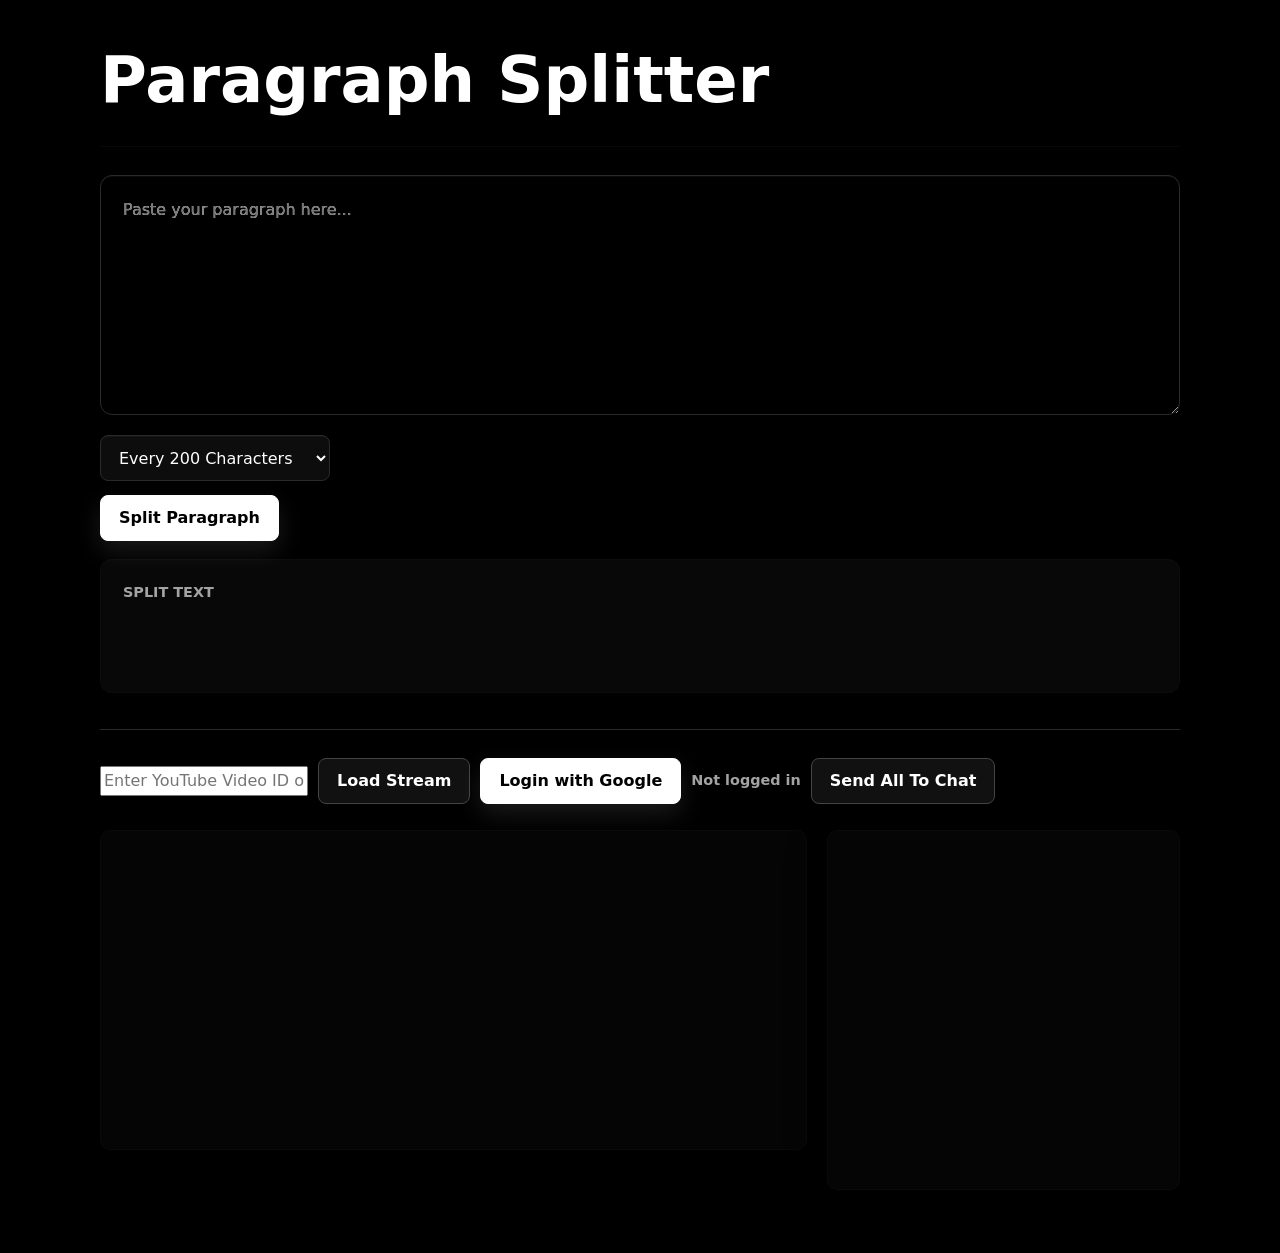
==== index.html @ a7dff56c "n" ====
<!DOCTYPE html>
<html lang="en">
<head>
  <meta charset="UTF-8">
  <meta name="viewport" content="width=device-width, initial-scale=1.0">
  <title>Paragraph Splitter</title>
  <link rel="stylesheet" href="style.css">
  <link rel="icon" type="image/png" sizes="32x32" href="favicon-32x32.png">
  <link rel="icon" type="image/png" sizes="16x16" href="favicon-16x16.png">
  <link rel="icon" type="image/x-icon" href="favicon.ico">
  <script src="https://accounts.google.com/gsi/client" async defer></script>
</head>
<body>
  <header id="appHeader">
    <h1>Paragraph Splitter</h1>
    <div id="header-right">
      <img id="profilePic" class="profile-pic" src="" alt="Profile" hidden>
    </div>
  </header>
  <div class="textarea-container">
    <div id="paragraphHighlight" class="paragraph-highlight" aria-hidden="true"></div>
    <textarea id="paragraphInput" placeholder="Paste your paragraph here..."></textarea>
  </div>

  <select id="splitType">
    <option value="char200">Every 200 Characters</option>
  </select>

  <div id="split-actions">
    <button id="splitButton">Split Paragraph</button>
  </div>

  <section id="split-results" aria-label="Split text results">
    <h2>Split Text</h2>
    <div id="output"></div>
  </section>

  <section id="youtube-section" aria-label="YouTube livestream">
    <div id="stream-control">
      <input
        type="text"
        id="videoInput"
        placeholder="Enter YouTube Video ID or URL"
      >
      <button id="loadStreamBtn">Load Stream</button>
      <button id="loginBtn">Login with Google</button>
      <span id="loginStatus" class="login-status">Not logged in</span>
      <button id="sendAllBtn">Send All To Chat</button>
      <span id="youtubeSendingIndicator" class="sending-indicator" hidden aria-live="polite">
        <span class="spinner" aria-hidden="true"></span>
        <span id="youtubeSendingText">Sending to YouTube...</span>
      </span>
    </div>

    <div id="stream-frames">
      <iframe
        id="videoFrame"
        title="YouTube livestream video"
        allow="accelerometer; autoplay; clipboard-write; encrypted-media; gyroscope; picture-in-picture; web-share"
        allowfullscreen>
      </iframe>
      <iframe
        id="chatFrame"
        title="YouTube live chat">
      </iframe>
    </div>
    <!-- Removed mention suggestions UI -->
  </section>

  <script type="module" src="main.js"></script>
  <div id="selectionToolbar" hidden aria-hidden="true">
    <button data-action="send">Send</button>
  </div>
  <div id="toast" aria-live="polite" hidden></div>
</body>
</html>
---- style.css ----
* {
  box-sizing: border-box;
}

:root {
  --bg: #000;
  --panel: #0d0d0d;
  --panel-soft: #171717;
  --text: #fff;
  --muted: #a3a3a3;
  --border: #2a2a2a;
  --accent: #fff;
  --shadow: 0 18px 50px rgba(0, 0, 0, 0.55);
}

html {
  min-height: 100%;
  background: var(--bg);
}

body {
  width: min(100%, 1120px);
  min-height: 100vh;
  margin: 0 auto;
  padding: 48px 20px 56px;
  color: var(--text);
  background: var(--bg);
  font-family:
    Inter, ui-sans-serif, system-ui, -apple-system, BlinkMacSystemFont, "Segoe UI",
    sans-serif;
  line-height: 1.5;
}

h1 {
  margin: 0 0 28px;
  color: var(--text);
  font-size: clamp(2rem, 5vw, 4rem);
  font-weight: 800;
  line-height: 1;
  letter-spacing: 0;
}

#appHeader {
  display: flex;
  align-items: center;
  justify-content: space-between;
  gap: 16px;
  margin-bottom: 28px;
  padding-bottom: 6px;
  border-bottom: 1px solid rgba(255,255,255,0.03);
}

.profile-pic {
  width: 40px;
  height: 40px;
  border-radius: 999px;
  object-fit: cover;
  border: 2px solid var(--border);
  cursor: pointer;
}

.controls-toolbar {
  display: flex;
  justify-content: space-between;
  align-items: center;
  gap: 16px;
  margin-bottom: 18px;
  padding: 10px;
  background: rgba(255,255,255,0.02);
  border: 1px solid rgba(255,255,255,0.02);
  border-radius: 10px;
}

.controls-toolbar .left-controls,
.controls-toolbar .right-controls {
  display: flex;
  gap: 12px;
  align-items: center;
}

.controls-toolbar select,
.controls-toolbar input[type="text"] {
  min-width: 160px;
  padding: 12px 14px;
  border-radius: 8px;
}

.controls-toolbar button {
  padding: 10px 14px;
  min-height: 38px;
  font-weight: 600;
  background: #fff;
  color: #000;
  border-radius: 8px;
  box-shadow: none;
}

.main-grid {
  display: grid;
  grid-template-columns: 1fr;
  gap: 24px;
  margin-top: 20px;
}

@media (min-width: 920px) {
  .main-grid {
    grid-template-columns: 1fr 440px;
    align-items: start;
  }

  #videoFrame {
    height: 320px;
    width: 100%;
  }

  #chatFrame {
    height: 320px;
    width: 100%;
  }
}

textarea,
select,
input,
button {
  font: inherit;
}

textarea,
#splitType {
  color: var(--text);
  background: var(--panel);
  border: 1px solid var(--border);
  border-radius: 8px;
  outline: none;
  box-shadow: inset 0 1px 0 rgba(255, 255, 255, 0.04);
  transition:
    border-color 0.18s ease,
    box-shadow 0.18s ease,
    background-color 0.18s ease;
}

textarea:focus,
#splitType:focus {
  background: #111;
  border-color: #fff;
  box-shadow:
    0 0 0 4px rgba(255, 255, 255, 0.12),
    inset 0 1px 0 rgba(255, 255, 255, 0.06);
}

textarea {
  display: block;
  width: 100%;
  height: 240px;
  min-height: 200px;
  margin: 0;
  padding: 22px;
  resize: vertical;
  font-size: 1rem;
  border-radius: 12px;
  position: relative;
  background: transparent;
  color: transparent;
  text-shadow: 0 0 0 var(--text);
  caret-color: var(--text);
  overflow: auto;
}

.textarea-container {
  position: relative;
  width: 100%;
  margin-bottom: 20px;
}

.paragraph-highlight {
  position: absolute;
  inset: 0;
  width: 100%;
  height: 100%;
  padding: 22px;
  overflow: hidden;
  overflow-wrap: break-word;
  white-space: pre-wrap;
  word-break: break-word;
  color: var(--text);
  pointer-events: none;
  border-radius: 12px;
  font: inherit;
}

textarea::placeholder {
  color: #777;
}

.mention {
  color: #ffeb3b;
  font-weight: 600;
  background: rgba(255, 235, 59, 0.1);
  padding: 0 2px;
  border-radius: 2px;
}

#splitType {
  min-width: 230px;
  min-height: 46px;
  margin: 0 10px 14px 0;
  padding: 0 14px;
  color-scheme: dark;
  cursor: pointer;
}

button {
  min-height: 46px;
  padding: 0 18px;
  color: #000;
  background: #fff;
  border: 1px solid #fff;
  border-radius: 8px;
  font-weight: 750;
  cursor: pointer;
  box-shadow: 0 10px 24px rgba(255, 255, 255, 0.1);
  position: relative;
  transition:
    transform 0.18s ease,
    background-color 0.18s ease,
    color 0.18s ease,
    box-shadow 0.18s ease;
}

button:hover {
  background: #d9d9d9;
  border-color: #d9d9d9;
  box-shadow: 0 14px 30px rgba(255, 255, 255, 0.14);
  transform: translateY(-1px);
}

button:active {
  transform: translateY(0);
}

button:focus-visible {
  outline: 3px solid rgba(255, 255, 255, 0.3);
  outline-offset: 3px;
}

/* Copy All button removed */

#split-results {
  margin-top: 18px;
  padding: 22px;
  background: #080808;
  border: 1px solid rgba(255,255,255,0.02);
  border-radius: 12px;
}

#split-results h2 {
  margin: 0 0 14px;
  color: var(--muted);
  font-size: 0.9rem;
  font-weight: 750;
  text-transform: uppercase;
}

#output {
  display: grid;
  gap: 10px;
  min-height: 52px;
}

.part {
  padding: 16px 18px;
  color: var(--text);
  background: var(--panel);
  border: 1px solid rgba(255,255,255,0.02);
  border-radius: 10px;
  cursor: pointer;
  box-shadow: 0 6px 18px rgba(0, 0, 0, 0.25);
  transition:
    border-color 0.18s ease,
    background-color 0.18s ease,
    transform 0.18s ease;
}

.part:hover {
  background: var(--panel-soft);
  border-color: #fff;
  transform: translateY(-1px);
}

.part.copied {
  background: #1a4f1a;
  border-color: #4dbc4d;
  color: #dbffdb;
}

.part.copied:hover {
  background: #50bd50;
  transform: none;
}

/* YouTube livestream */
#youtube-section {
  margin-top: 36px;
  padding-top: 28px;
  border-top: 1px solid var(--border);
}

#stream-control {
  display: flex;
  flex-wrap: wrap;
  gap: 10px;
  align-items: center;
  margin-bottom: 16px;
}

.login-status {
  color: var(--muted);
  font-size: 0.9rem;
  font-weight: 600;
}

#loadStreamBtn,
#sendAllBtn {
  color: #fff;
  background: #111;
  border-color: #444;
  box-shadow: none;
}

#sendAllBtn:disabled {
  cursor: not-allowed;
  box-shadow: none;
}

#sendAllBtn:disabled:hover {
  transform: none;
  box-shadow: none;
}

#sendAllBtn.is-sending {
  display: inline-flex;
  align-items: center;
  justify-content: center;
  gap: 9px;
}

#sendAllBtn.is-sending::before,
.spinner {
  width: 16px;
  height: 16px;
  border: 2px solid currentColor;
  border-right-color: transparent;
  border-radius: 50%;
  animation: spin 0.75s linear infinite;
  content: "";
}

.sending-indicator {
  display: inline-flex;
  align-items: center;
  gap: 8px;
  min-height: 32px;
  color: var(--muted);
  font-size: 0.9rem;
  font-weight: 700;
}

.sending-indicator[hidden] {
  display: none;
}

.sending-indicator .spinner {
  color: #fff;
}

@keyframes spin {
  to {
    transform: rotate(360deg);
  }
}

@media (prefers-reduced-motion: reduce) {
  #sendAllBtn.is-sending::before,
  .spinner {
    animation-duration: 1.4s;
  }
}

#loadStreamBtn:hover {
  background: #1f1f1f;
  border-color: #fff;
  box-shadow: 0 12px 26px rgba(255, 255, 255, 0.08);
}

#stream-frames {
  display: grid;
  grid-template-columns: minmax(0, 2fr) minmax(290px, 1fr);
  gap: 20px;
  align-items: stretch;
  padding-top: 10px;
}

#videoFrame,
#chatFrame {
  width: 100%;
  min-height: 360px;
  background: #050505;
  border: 1px solid rgba(255,255,255,0.02);
  border-radius: 10px;
  box-shadow: 0 14px 40px rgba(0,0,0,0.45);
}

#videoFrame {
  aspect-ratio: 16 / 9;
  min-height: 0;
}

/* Mention suggestion UI styles removed */

@media (max-width: 800px) {
  body {
    padding: 32px 16px 40px;
  }

  #splitType,
  #splitButton,
  #loadStreamBtn,
  #loginBtn,
  #sendAllBtn {
    width: 100%;
  }

  #splitType {
    margin-right: 0;
  }

  #stream-control {
    flex-direction: column;
    align-items: stretch;
  }

  #stream-frames {
    grid-template-columns: 1fr;
  }

  #chatFrame {
    min-height: 360px;
  }
}

/* Fireworks overlay */
#fireworksOverlay {
  position: fixed;
  top: 0;
  left: 0;
  z-index: 1000;
  display: flex;
  width: 100%;
  height: 100%;
  overflow: hidden;
  align-items: center;
  justify-content: center;
  background: black;
}

/* iOS-style toast */
#toast {
  position: fixed;
  left: 50%;
  bottom: 28px;
  transform: translateX(-50%) translateY(12px);
  background: rgba(255, 255, 255, 0.95);
  color: #000;
  padding: 10px 14px;
  border-radius: 14px;
  box-shadow: 0 8px 24px rgba(0, 0, 0, 0.25);
  font-weight: 600;
  font-size: 0.95rem;
  backdrop-filter: blur(8px);
  opacity: 0;
  pointer-events: none;
  transition: opacity 220ms ease, transform 220ms ease;
  z-index: 1200;
}

#toast.show {
  opacity: 1;
  transform: translateX(-50%) translateY(0);
  pointer-events: auto;
}

/* Selection toolbar (iOS style) */

/* Small dark selection toolbar (iOS-like) */
#selectionToolbar {
  position: absolute;
  display: inline-flex;
  gap: 6px;
  background: rgba(12, 12, 12, 0.95);
  color: #fff;
  padding: 6px 8px;
  border-radius: 10px;
  box-shadow: 0 12px 30px rgba(0,0,0,0.45);
  font-weight: 700;
  font-size: 0.88rem;
  backdrop-filter: blur(6px);
  z-index: 9999;
  transition: transform 120ms ease, opacity 120ms ease;
  opacity: 0;
  pointer-events: none;
  transform: translateY(6px) scale(0.98);
}

#selectionToolbar.show {
  opacity: 1;
  transform: translateY(0) scale(1);
  pointer-events: auto;
}

#selectionToolbar button {
  background: transparent;
  border: none;
  padding: 6px 10px;
  border-radius: 8px;
  cursor: pointer;
  color: inherit;
}

#selectionToolbar button:active {
  background: rgba(255,255,255,0.04);
}

#year {
  position: absolute;
  z-index: 1001;
  color: white;
  font-size: 120px;
  font-weight: 800;
  text-shadow: 0 0 20px #fff, 0 0 30px #aaa, 0 0 40px #fff;
  pointer-events: none;
}

#fireworksCanvas {
  position: absolute;
  top: 0;
  left: 0;
  z-index: 1000;
}
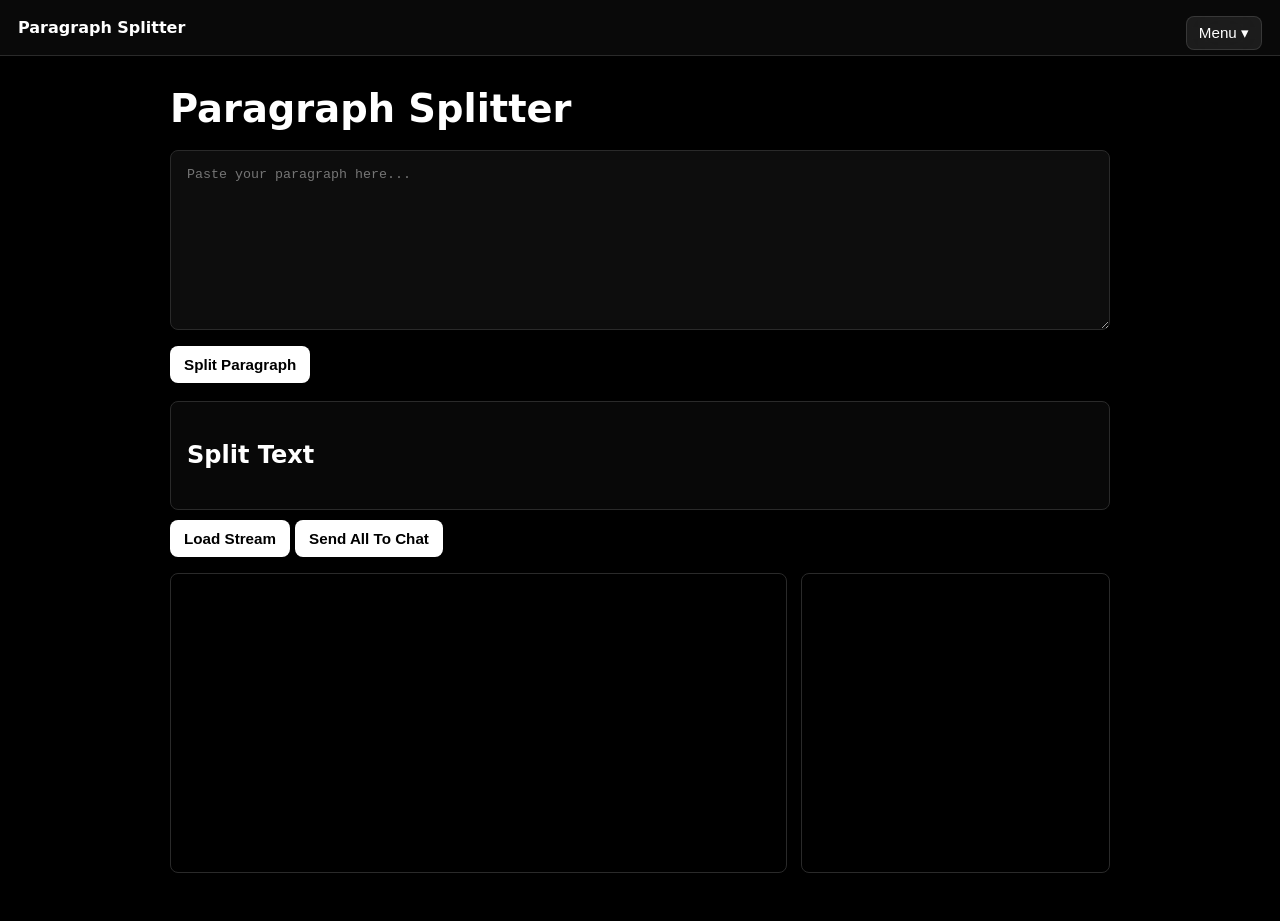
==== commit 6c84fae1: "V2" ====
--- a/index.html
+++ b/index.html
@@ -4,73 +4,166 @@
   <meta charset="UTF-8">
   <meta name="viewport" content="width=device-width, initial-scale=1.0">
   <title>Paragraph Splitter</title>
+
   <link rel="stylesheet" href="style.css">
-  <link rel="icon" type="image/png" sizes="32x32" href="favicon-32x32.png">
-  <link rel="icon" type="image/png" sizes="16x16" href="favicon-16x16.png">
-  <link rel="icon" type="image/x-icon" href="favicon.ico">
-  <script src="https://accounts.google.com/gsi/client" async defer></script>
 </head>
+
 <body>
-  <header id="appHeader">
-    <h1>Paragraph Splitter</h1>
-    <div id="header-right">
-      <img id="profilePic" class="profile-pic" src="" alt="Profile" hidden>
-    </div>
-  </header>
-  <div class="textarea-container">
-    <div id="paragraphHighlight" class="paragraph-highlight" aria-hidden="true"></div>
-    <textarea id="paragraphInput" placeholder="Paste your paragraph here..."></textarea>
+
+<!-- ================= NAVBAR ================= -->
+<nav class="navbar">
+  <div class="nav-left">
+    <div class="logo">Paragraph Splitter</div>
   </div>
 
-  <select id="splitType">
-    <option value="char200">Every 200 Characters</option>
-  </select>
+  <div class="nav-right">
+    <div class="dropdown">
+      <button id="menuBtn" class="dropbtn">
+        Menu ▾
+      </button>
 
-  <div id="split-actions">
-    <button id="splitButton">Split Paragraph</button>
+      <div id="dropdownMenu" class="dropdown-content">
+
+        <div class="menu-item">
+          <span>Show Split Text</span>
+
+          <label class="switch">
+            <input
+              type="checkbox"
+              id="toggleSplit"
+              checked
+            >
+            <span class="slider"></span>
+          </label>
+        </div>
+
+        <div class="menu-item">
+          <span>Show Stream</span>
+
+          <label class="switch">
+            <input
+              type="checkbox"
+              id="toggleStream"
+              checked
+            >
+            <span class="slider"></span>
+          </label>
+        </div>
+
+        <hr>
+
+        <input
+          type="text"
+          id="navbarUrlInput"
+          placeholder="YouTube URL..."
+        >
+
+      </div>
+    </div>
+  </div>
+</nav>
+
+<!-- ================= HEADER ================= -->
+<header id="appHeader">
+
+  <h1>Paragraph Splitter</h1>
+
+  <div id="header-right">
+    <img
+      id="profilePic"
+      class="profile-pic"
+      src=""
+      alt="Profile"
+      hidden
+    >
   </div>
 
-  <section id="split-results" aria-label="Split text results">
-    <h2>Split Text</h2>
-    <div id="output"></div>
-  </section>
+</header>
 
-  <section id="youtube-section" aria-label="YouTube livestream">
-    <div id="stream-control">
-      <input
-        type="text"
-        id="videoInput"
-        placeholder="Enter YouTube Video ID or URL"
-      >
-      <button id="loadStreamBtn">Load Stream</button>
-      <button id="loginBtn">Login with Google</button>
-      <span id="loginStatus" class="login-status">Not logged in</span>
-      <button id="sendAllBtn">Send All To Chat</button>
-      <span id="youtubeSendingIndicator" class="sending-indicator" hidden aria-live="polite">
-        <span class="spinner" aria-hidden="true"></span>
-        <span id="youtubeSendingText">Sending to YouTube...</span>
-      </span>
-    </div>
+<!-- ================= INPUT ================= -->
+<div class="textarea-container">
 
-    <div id="stream-frames">
-      <iframe
-        id="videoFrame"
-        title="YouTube livestream video"
-        allow="accelerometer; autoplay; clipboard-write; encrypted-media; gyroscope; picture-in-picture; web-share"
-        allowfullscreen>
-      </iframe>
-      <iframe
-        id="chatFrame"
-        title="YouTube live chat">
-      </iframe>
-    </div>
-    <!-- Removed mention suggestions UI -->
-  </section>
+  <textarea
+    id="paragraphInput"
+    placeholder="Paste your paragraph here..."
+  ></textarea>
 
-  <script type="module" src="main.js"></script>
-  <div id="selectionToolbar" hidden aria-hidden="true">
-    <button data-action="send">Send</button>
+</div>
+
+<div id="split-actions">
+  <button id="splitButton">
+    Split Paragraph
+  </button>
+</div>
+
+<!-- ================= SPLIT RESULTS ================= -->
+<section id="split-results">
+
+  <h2>Split Text</h2>
+
+  <div id="output"></div>
+
+</section>
+
+<!-- ================= YOUTUBE ================= -->
+<section id="youtube-section">
+
+  <div id="stream-control">
+
+    <button id="loadStreamBtn">
+      Load Stream
+    </button>
+
+    <button id="sendAllBtn">
+      Send All To Chat
+    </button>
+
   </div>
-  <div id="toast" aria-live="polite" hidden></div>
+
+  <!-- Sending Status -->
+  <div
+    id="youtubeSendingIndicator"
+    hidden
+  >
+    <span id="youtubeSendingText">
+      Sending to YouTube...
+    </span>
+  </div>
+
+  <div id="stream-frames">
+
+    <iframe
+      id="videoFrame"
+      allowfullscreen
+    ></iframe>
+
+    <iframe
+      id="chatFrame"
+    ></iframe>
+
+  </div>
+
+</section>
+
+<!-- ================= SELECTION TOOLBAR ================= -->
+<div
+  id="selectionToolbar"
+  hidden
+>
+
+  <button data-action="send">
+    Send
+  </button>
+
+</div>
+
+<!-- ================= TOAST ================= -->
+<div
+  id="toast"
+  hidden
+></div>
+
+<script type="module" src="./Js/main.js"></script>
+
 </body>
-</html>+</html>
--- a/style.css
+++ b/style.css
@@ -9,9 +9,10 @@
   --text: #fff;
   --muted: #a3a3a3;
   --border: #2a2a2a;
-  --accent: #fff;
-  --shadow: 0 18px 50px rgba(0, 0, 0, 0.55);
-}
+  --focus: #22c55e;
+}
+
+/* ================= BASE ================= */
 
 html {
   min-height: 100%;
@@ -19,531 +20,355 @@
 }
 
 body {
-  width: min(100%, 1120px);
-  min-height: 100vh;
   margin: 0 auto;
-  padding: 48px 20px 56px;
+  padding: 88px 20px 48px;
   color: var(--text);
   background: var(--bg);
-  font-family:
-    Inter, ui-sans-serif, system-ui, -apple-system, BlinkMacSystemFont, "Segoe UI",
-    sans-serif;
-  line-height: 1.5;
-}
-
-h1 {
-  margin: 0 0 28px;
-  color: var(--text);
-  font-size: clamp(2rem, 5vw, 4rem);
-  font-weight: 800;
-  line-height: 1;
-  letter-spacing: 0;
-}
-
-#appHeader {
-  display: flex;
-  align-items: center;
-  justify-content: space-between;
-  gap: 16px;
-  margin-bottom: 28px;
-  padding-bottom: 6px;
-  border-bottom: 1px solid rgba(255,255,255,0.03);
-}
-
-.profile-pic {
-  width: 40px;
-  height: 40px;
-  border-radius: 999px;
-  object-fit: cover;
-  border: 2px solid var(--border);
-  cursor: pointer;
-}
-
-.controls-toolbar {
+  font-family: Inter, system-ui, sans-serif;
+  font-size: 16px;
+  line-height: 1.45;
+  max-width: 980px;
+}
+
+/* ================= NAVBAR ================= */
+
+.navbar {
+  position: fixed;
+  top: 0;
+  left: 0;
+  width: 100%;
+  height: 56px;
+
   display: flex;
   justify-content: space-between;
   align-items: center;
-  gap: 16px;
-  margin-bottom: 18px;
-  padding: 10px;
-  background: rgba(255,255,255,0.02);
-  border: 1px solid rgba(255,255,255,0.02);
+
+  padding: 0 18px;
+
+  background: rgba(10, 10, 10, 0.9);
+  backdrop-filter: blur(12px);
+
+  border-bottom: 1px solid var(--border);
+
+  z-index: 9999;
+}
+
+.logo {
+  font-weight: 800;
+  font-size: 16px;
+}
+
+/* ================= DROPDOWN ================= */
+
+.dropdown {
+  position: relative;
+}
+
+.dropbtn {
+  background: rgba(255,255,255,.08);
+  color: white;
+
+  border: 1px solid rgba(255,255,255,.12);
+
+  border-radius: 8px;
+
+  padding: 7px 12px;
+
+  font-weight: 500;
+  font-size: 0.95rem;
+
+  cursor: pointer;
+
+  backdrop-filter: blur(20px);
+
+  transition: .15s;
+}
+
+.dropbtn:hover {
+  background: rgba(255,255,255,.12);
+}
+
+.dropdown-content {
+  display: none;
+
+  position: absolute;
+  right: 0;
+  top: 48px;
+
+  width: 300px;
+
+  background: rgba(28, 28, 30, 0.85);
+
+  backdrop-filter: blur(40px);
+  -webkit-backdrop-filter: blur(40px);
+
   border-radius: 10px;
-}
-
-.controls-toolbar .left-controls,
-.controls-toolbar .right-controls {
+
+  border: 1px solid rgba(255,255,255,.08);
+
+  overflow: hidden;
+
+  box-shadow: 0 20px 60px rgba(0,0,0,.45);
+
+  z-index: 999;
+}
+
+.dropdown-content.show {
+  display: block;
+}
+
+.menu-item {
   display: flex;
-  gap: 12px;
+  justify-content: space-between;
   align-items: center;
-}
-
-.controls-toolbar select,
-.controls-toolbar input[type="text"] {
-  min-width: 160px;
-  padding: 12px 14px;
-  border-radius: 8px;
-}
-
-.controls-toolbar button {
+
+  padding: 13px 16px;
+
+  color: white;
+  font-size: 1rem;
+  font-weight: 500;
+}
+
+.dropdown-content hr {
+  border: none;
+  border-top: 1px solid rgba(255,255,255,0.08);
+  margin: 0;
+}
+
+/* ================= TOGGLE SWITCH ================= */
+
+.switch {
+  position: relative;
+  display: inline-block;
+
+  width: 52px;
+  height: 30px;
+}
+
+.switch input {
+  opacity: 0;
+  width: 0;
+  height: 0;
+}
+
+.slider {
+  position: absolute;
+  inset: 0;
+
+  background: #2b2b2b;
+  border-radius: 999px;
+
+  transition: 0.25s;
+}
+
+.slider::before {
+  content: "";
+
+  position: absolute;
+
+  width: 24px;
+  height: 24px;
+
+  left: 3px;
+  top: 3px;
+
+  background: white;
+  border-radius: 50%;
+
+  transition: 0.25s;
+}
+
+.switch input:checked + .slider {
+  background: #34c759;
+}
+
+.switch input:checked + .slider::before {
+  transform: translateX(22px);
+}
+
+/* ================= URL INPUT ================= */
+
+#navbarUrlInput {
+  width: calc(100% - 24px);
+
+  margin: 12px;
+  padding: 10px 11px;
+
+  border-radius: 8px;
+  border: 1px solid #333;
+
+  background: #1a1a1a;
+  color: white;
+
+  outline: none;
+}
+
+#navbarUrlInput:focus {
+  border-color: var(--focus);
+  box-shadow: 0 0 0 3px rgba(34, 197, 94, 0.22);
+}
+
+/* ================= HEADER ================= */
+
+#appHeader {
+  display: flex;
+  justify-content: space-between;
+  align-items: center;
+  margin-bottom: 20px;
+}
+
+h1 {
+  margin: 0;
+  font-size: clamp(1.75rem, 3vw, 2.6rem);
+  line-height: 1.1;
+}
+
+/* ================= TEXTAREA ================= */
+
+textarea {
+  width: 100%;
+  height: 180px;
+  padding: 16px;
+
+  border-radius: 8px;
+
+  background: var(--panel);
+  color: var(--text);
+
+  border: 1px solid var(--border);
+  outline: none;
+
+  resize: vertical;
+}
+
+textarea:focus {
+  border-color: var(--focus);
+  box-shadow: 0 0 0 3px rgba(34, 197, 94, 0.22);
+}
+
+/* ================= BUTTONS ================= */
+
+button {
+  margin-top: 10px;
   padding: 10px 14px;
-  min-height: 38px;
-  font-weight: 600;
+
+  border-radius: 8px;
+  border: none;
+
   background: #fff;
   color: #000;
-  border-radius: 8px;
-  box-shadow: none;
-}
-
-.main-grid {
-  display: grid;
-  grid-template-columns: 1fr;
-  gap: 24px;
-  margin-top: 20px;
-}
-
-@media (min-width: 920px) {
-  .main-grid {
-    grid-template-columns: 1fr 440px;
-    align-items: start;
-  }
-
-  #videoFrame {
-    height: 320px;
-    width: 100%;
-  }
-
-  #chatFrame {
-    height: 320px;
-    width: 100%;
-  }
-}
-
-textarea,
-select,
-input,
-button {
-  font: inherit;
-}
-
-textarea,
-#splitType {
+
+  font-weight: 700;
+  font-size: 0.95rem;
+  cursor: pointer;
+}
+
+button:disabled {
+  cursor: not-allowed;
+  opacity: 0.65;
+}
+
+.profile-pic {
+  width: 38px;
+  height: 38px;
+  object-fit: cover;
+  border-radius: 50%;
+  border: 1px solid var(--border);
+}
+
+#youtubeSendingIndicator {
+  margin-top: 12px;
+  color: var(--muted);
+  font-size: 0.95rem;
+}
+
+#toast {
+  position: fixed;
+  left: 50%;
+  bottom: 24px;
+  z-index: 10000;
+  transform: translate(-50%, 12px);
+  padding: 10px 14px;
   color: var(--text);
-  background: var(--panel);
-  border: 1px solid var(--border);
-  border-radius: 8px;
-  outline: none;
-  box-shadow: inset 0 1px 0 rgba(255, 255, 255, 0.04);
-  transition:
-    border-color 0.18s ease,
-    box-shadow 0.18s ease,
-    background-color 0.18s ease;
-}
-
-textarea:focus,
-#splitType:focus {
-  background: #111;
-  border-color: #fff;
-  box-shadow:
-    0 0 0 4px rgba(255, 255, 255, 0.12),
-    inset 0 1px 0 rgba(255, 255, 255, 0.06);
-}
-
-textarea {
-  display: block;
-  width: 100%;
-  height: 240px;
-  min-height: 200px;
-  margin: 0;
-  padding: 22px;
-  resize: vertical;
-  font-size: 1rem;
-  border-radius: 12px;
-  position: relative;
-  background: transparent;
-  color: transparent;
-  text-shadow: 0 0 0 var(--text);
-  caret-color: var(--text);
-  overflow: auto;
-}
-
-.textarea-container {
-  position: relative;
-  width: 100%;
-  margin-bottom: 20px;
-}
-
-.paragraph-highlight {
-  position: absolute;
-  inset: 0;
-  width: 100%;
-  height: 100%;
-  padding: 22px;
-  overflow: hidden;
-  overflow-wrap: break-word;
-  white-space: pre-wrap;
-  word-break: break-word;
-  color: var(--text);
-  pointer-events: none;
-  border-radius: 12px;
-  font: inherit;
-}
-
-textarea::placeholder {
-  color: #777;
-}
-
-.mention {
-  color: #ffeb3b;
-  font-weight: 600;
-  background: rgba(255, 235, 59, 0.1);
-  padding: 0 2px;
-  border-radius: 2px;
-}
-
-#splitType {
-  min-width: 230px;
-  min-height: 46px;
-  margin: 0 10px 14px 0;
-  padding: 0 14px;
-  color-scheme: dark;
-  cursor: pointer;
-}
-
-button {
-  min-height: 46px;
-  padding: 0 18px;
-  color: #000;
-  background: #fff;
-  border: 1px solid #fff;
-  border-radius: 8px;
-  font-weight: 750;
-  cursor: pointer;
-  box-shadow: 0 10px 24px rgba(255, 255, 255, 0.1);
-  position: relative;
-  transition:
-    transform 0.18s ease,
-    background-color 0.18s ease,
-    color 0.18s ease,
-    box-shadow 0.18s ease;
-}
-
-button:hover {
-  background: #d9d9d9;
-  border-color: #d9d9d9;
-  box-shadow: 0 14px 30px rgba(255, 255, 255, 0.14);
-  transform: translateY(-1px);
-}
-
-button:active {
-  transform: translateY(0);
-}
-
-button:focus-visible {
-  outline: 3px solid rgba(255, 255, 255, 0.3);
-  outline-offset: 3px;
-}
-
-/* Copy All button removed */
+  background: var(--panel-soft);
+  border: 1px solid var(--border);
+  border-radius: 8px;
+  opacity: 0;
+  transition: opacity 0.2s ease, transform 0.2s ease;
+}
+
+#toast.show {
+  opacity: 1;
+  transform: translate(-50%, 0);
+}
+
+/* ================= SPLIT RESULTS ================= */
 
 #split-results {
   margin-top: 18px;
-  padding: 22px;
+  padding: 16px;
+
   background: #080808;
-  border: 1px solid rgba(255,255,255,0.02);
-  border-radius: 12px;
-}
-
-#split-results h2 {
-  margin: 0 0 14px;
-  color: var(--muted);
-  font-size: 0.9rem;
-  font-weight: 750;
-  text-transform: uppercase;
-}
-
-#output {
-  display: grid;
-  gap: 10px;
-  min-height: 52px;
+
+  border: 1px solid var(--border);
+  border-radius: 8px;
 }
 
 .part {
-  padding: 16px 18px;
-  color: var(--text);
+  margin-top: 8px;
+  padding: 12px;
+
   background: var(--panel);
-  border: 1px solid rgba(255,255,255,0.02);
-  border-radius: 10px;
-  cursor: pointer;
-  box-shadow: 0 6px 18px rgba(0, 0, 0, 0.25);
-  transition:
-    border-color 0.18s ease,
-    background-color 0.18s ease,
-    transform 0.18s ease;
-}
-
-.part:hover {
-  background: var(--panel-soft);
-  border-color: #fff;
-  transform: translateY(-1px);
-}
-
-.part.copied {
-  background: #1a4f1a;
-  border-color: #4dbc4d;
-  color: #dbffdb;
-}
-
-.part.copied:hover {
-  background: #50bd50;
-  transform: none;
-}
-
-/* YouTube livestream */
-#youtube-section {
-  margin-top: 36px;
-  padding-top: 28px;
-  border-top: 1px solid var(--border);
-}
-
-#stream-control {
-  display: flex;
-  flex-wrap: wrap;
-  gap: 10px;
-  align-items: center;
-  margin-bottom: 16px;
-}
-
-.login-status {
-  color: var(--muted);
-  font-size: 0.9rem;
-  font-weight: 600;
-}
-
-#loadStreamBtn,
-#sendAllBtn {
-  color: #fff;
-  background: #111;
-  border-color: #444;
-  box-shadow: none;
-}
-
-#sendAllBtn:disabled {
-  cursor: not-allowed;
-  box-shadow: none;
-}
-
-#sendAllBtn:disabled:hover {
-  transform: none;
-  box-shadow: none;
-}
-
-#sendAllBtn.is-sending {
-  display: inline-flex;
-  align-items: center;
-  justify-content: center;
-  gap: 9px;
-}
-
-#sendAllBtn.is-sending::before,
-.spinner {
-  width: 16px;
-  height: 16px;
-  border: 2px solid currentColor;
-  border-right-color: transparent;
-  border-radius: 50%;
-  animation: spin 0.75s linear infinite;
-  content: "";
-}
-
-.sending-indicator {
-  display: inline-flex;
-  align-items: center;
-  gap: 8px;
-  min-height: 32px;
-  color: var(--muted);
-  font-size: 0.9rem;
-  font-weight: 700;
-}
-
-.sending-indicator[hidden] {
-  display: none;
-}
-
-.sending-indicator .spinner {
-  color: #fff;
-}
-
-@keyframes spin {
-  to {
-    transform: rotate(360deg);
-  }
-}
-
-@media (prefers-reduced-motion: reduce) {
-  #sendAllBtn.is-sending::before,
-  .spinner {
-    animation-duration: 1.4s;
-  }
-}
-
-#loadStreamBtn:hover {
-  background: #1f1f1f;
-  border-color: #fff;
-  box-shadow: 0 12px 26px rgba(255, 255, 255, 0.08);
-}
+
+  border: 1px solid var(--border);
+  border-radius: 8px;
+}
+
+/* ================= STREAM ================= */
 
 #stream-frames {
   display: grid;
-  grid-template-columns: minmax(0, 2fr) minmax(290px, 1fr);
-  gap: 20px;
-  align-items: stretch;
-  padding-top: 10px;
-}
-
-#videoFrame,
-#chatFrame {
+  grid-template-columns: 2fr 1fr;
+  gap: 14px;
+
+  margin-top: 16px;
+}
+
+iframe {
   width: 100%;
-  min-height: 360px;
-  background: #050505;
-  border: 1px solid rgba(255,255,255,0.02);
-  border-radius: 10px;
-  box-shadow: 0 14px 40px rgba(0,0,0,0.45);
-}
-
-#videoFrame {
-  aspect-ratio: 16 / 9;
-  min-height: 0;
-}
-
-/* Mention suggestion UI styles removed */
+  height: 300px;
+
+  border-radius: 8px;
+  border: 1px solid var(--border);
+}
+
+/* ================= MOBILE ================= */
 
 @media (max-width: 800px) {
   body {
-    padding: 32px 16px 40px;
-  }
-
-  #splitType,
-  #splitButton,
-  #loadStreamBtn,
-  #loginBtn,
-  #sendAllBtn {
-    width: 100%;
-  }
-
-  #splitType {
-    margin-right: 0;
-  }
-
-  #stream-control {
-    flex-direction: column;
-    align-items: stretch;
+    padding: 82px 14px 36px;
   }
 
   #stream-frames {
     grid-template-columns: 1fr;
   }
 
-  #chatFrame {
-    min-height: 360px;
+  .dropdown-content {
+    width: min(300px, calc(100vw - 28px));
   }
-}
-
-/* Fireworks overlay */
-#fireworksOverlay {
-  position: fixed;
-  top: 0;
-  left: 0;
-  z-index: 1000;
-  display: flex;
-  width: 100%;
-  height: 100%;
-  overflow: hidden;
-  align-items: center;
-  justify-content: center;
-  background: black;
-}
-
-/* iOS-style toast */
-#toast {
-  position: fixed;
-  left: 50%;
-  bottom: 28px;
-  transform: translateX(-50%) translateY(12px);
-  background: rgba(255, 255, 255, 0.95);
-  color: #000;
-  padding: 10px 14px;
-  border-radius: 14px;
-  box-shadow: 0 8px 24px rgba(0, 0, 0, 0.25);
-  font-weight: 600;
-  font-size: 0.95rem;
-  backdrop-filter: blur(8px);
-  opacity: 0;
-  pointer-events: none;
-  transition: opacity 220ms ease, transform 220ms ease;
-  z-index: 1200;
-}
-
-#toast.show {
-  opacity: 1;
-  transform: translateX(-50%) translateY(0);
-  pointer-events: auto;
-}
-
-/* Selection toolbar (iOS style) */
-
-/* Small dark selection toolbar (iOS-like) */
-#selectionToolbar {
-  position: absolute;
-  display: inline-flex;
-  gap: 6px;
-  background: rgba(12, 12, 12, 0.95);
-  color: #fff;
-  padding: 6px 8px;
-  border-radius: 10px;
-  box-shadow: 0 12px 30px rgba(0,0,0,0.45);
-  font-weight: 700;
-  font-size: 0.88rem;
-  backdrop-filter: blur(6px);
-  z-index: 9999;
-  transition: transform 120ms ease, opacity 120ms ease;
-  opacity: 0;
-  pointer-events: none;
-  transform: translateY(6px) scale(0.98);
-}
-
-#selectionToolbar.show {
-  opacity: 1;
-  transform: translateY(0) scale(1);
-  pointer-events: auto;
-}
-
-#selectionToolbar button {
-  background: transparent;
-  border: none;
-  padding: 6px 10px;
-  border-radius: 8px;
+
+  .menu-item {
+    font-size: 1rem;
+  }
+}
+
+.part {
   cursor: pointer;
-  color: inherit;
-}
-
-#selectionToolbar button:active {
-  background: rgba(255,255,255,0.04);
-}
-
-#year {
-  position: absolute;
-  z-index: 1001;
+  transition: all 0.2s ease;
+}
+
+.part.copied {
+  background: #22c55e;
   color: white;
-  font-size: 120px;
-  font-weight: 800;
-  text-shadow: 0 0 20px #fff, 0 0 30px #aaa, 0 0 40px #fff;
-  pointer-events: none;
-}
-
-#fireworksCanvas {
-  position: absolute;
-  top: 0;
-  left: 0;
-  z-index: 1000;
-}
+  border-color: #22c55e;
+}
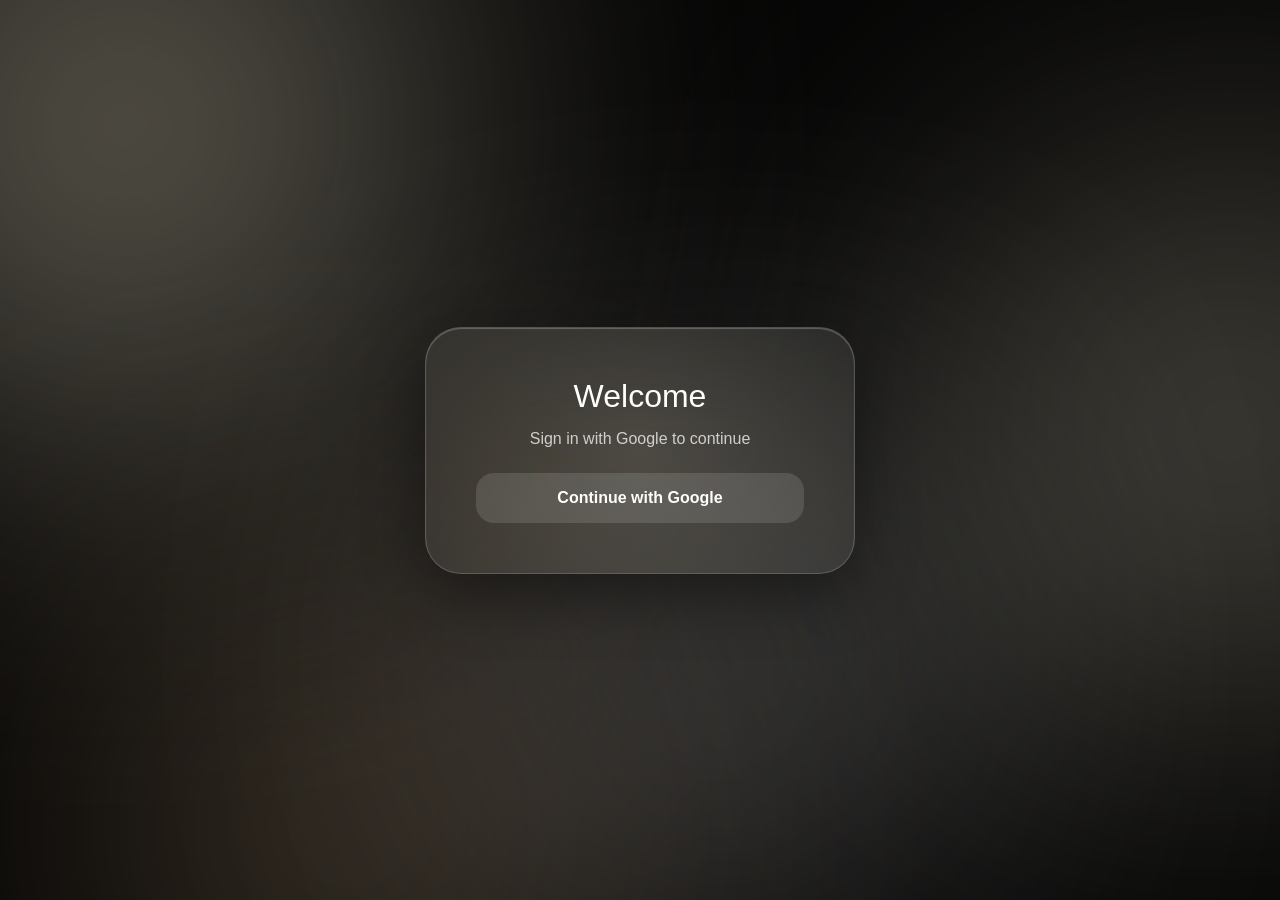
==== commit 19a84d4d: "bug fixes and layouts" ====
--- a/index.html
+++ b/index.html
@@ -50,6 +50,46 @@
           </label>
         </div>
 
+        <!--
+          NEW: Show Chat toggle.
+          This is separate from "Show Stream" on purpose - "Show Stream" (toggleStream)
+          keeps controlling the whole youtube-section exactly like before, so nothing
+          that already depends on it breaks. This new checkbox only hides/shows the
+          chatFrame iframe, which main.js never touches, so it's safe to add here and
+          wire up from a separate script (Js/layout.js).
+        -->
+        <div class="menu-item">
+          <span>Show Chat</span>
+
+          <label class="switch">
+            <input
+              type="checkbox"
+              id="toggleChat"
+              checked
+            >
+            <span class="slider"></span>
+          </label>
+        </div>
+
+        <hr>
+
+        <!--
+          NEW: Layout switcher.
+          Plain buttons with a data-layout attribute. Js/layout.js reads that attribute
+          and swaps a class on #workspace (layout-default / layout-side / layout-compact).
+          All the actual positioning is done in CSS via grid-template-areas, so this
+          script never has to move any element around in the DOM.
+        -->
+        <div class="menu-item menu-item-column">
+          <span>Layout</span>
+
+          <div class="layout-switcher" role="group" aria-label="Workspace layout">
+            <button type="button" class="layout-btn" data-layout="default">Default</button>
+            <button type="button" class="layout-btn" data-layout="side">Side-by-Side</button>
+            <button type="button" class="layout-btn" data-layout="compact">Compact</button>
+          </div>
+        </div>
+
         <hr>
 
         <input
@@ -80,70 +120,93 @@
 
 </header>
 
-<!-- ================= INPUT ================= -->
-<div class="textarea-container">
-
-  <textarea
-    id="paragraphInput"
-    placeholder="Paste your paragraph here..."
-  ></textarea>
-
-</div>
-
-<div id="split-actions">
-  <button id="splitButton">
-    Split Paragraph
-  </button>
-</div>
-
-<!-- ================= SPLIT RESULTS ================= -->
-<section id="split-results">
-
-  <h2>Split Text</h2>
-
-  <div id="output"></div>
-
-</section>
-
-<!-- ================= YOUTUBE ================= -->
-<section id="youtube-section">
-
-  <div id="stream-control">
-
-    <button id="loadStreamBtn">
-      Load Stream
-    </button>
-
-    <button id="sendAllBtn">
-      Send All To Chat
-    </button>
-
-  </div>
-
-  <!-- Sending Status -->
-  <div
-    id="youtubeSendingIndicator"
-    hidden
-  >
-    <span id="youtubeSendingText">
-      Sending to YouTube...
-    </span>
-  </div>
-
-  <div id="stream-frames">
-
-    <iframe
-      id="videoFrame"
-      allowfullscreen
-    ></iframe>
-
-    <iframe
-      id="chatFrame"
-    ></iframe>
-
-  </div>
-
-</section>
+<!--
+  ================= WORKSPACE =================
+  NEW wrapper element. This is the only structural addition needed to support multiple
+  layouts: #workspace becomes a CSS grid, and its three children (.workspace-input,
+  #split-results, #youtube-section) are placed into named grid areas. Switching layouts
+  is just adding/removing a class here (layout-default / layout-side / layout-compact) -
+  see Js/layout.js. No existing IDs were renamed and no elements were moved into a
+  different parent/child relationship relative to each other, so main.js keeps working
+  unchanged.
+-->
+<main id="workspace" class="layout-default">
+
+  <!--
+    NEW wrapper: groups the textarea and its action button together so they can be
+    placed as a single grid area ("input"). The textarea-container div and its contents
+    are untouched.
+  -->
+  <div class="workspace-input">
+
+    <!-- ================= INPUT ================= -->
+    <div class="textarea-container">
+
+      <textarea
+        id="paragraphInput"
+        placeholder="Paste your paragraph here..."
+      ></textarea>
+
+    </div>
+
+    <div id="split-actions">
+      <button id="splitButton">
+        Split Paragraph
+      </button>
+    </div>
+
+  </div>
+
+  <!-- ================= SPLIT RESULTS ================= -->
+  <section id="split-results">
+
+    <h2>Split Text</h2>
+
+    <div id="output"></div>
+
+  </section>
+
+  <!-- ================= YOUTUBE ================= -->
+  <section id="youtube-section">
+
+    <div id="stream-control">
+
+      <button id="loadStreamBtn">
+        Load Stream
+      </button>
+
+      <button id="sendAllBtn">
+        Send All To Chat
+      </button>
+
+    </div>
+
+    <!-- Sending Status -->
+    <div
+      id="youtubeSendingIndicator"
+      hidden
+    >
+      <span id="youtubeSendingText">
+        Sending to YouTube...
+      </span>
+    </div>
+
+    <div id="stream-frames">
+
+      <iframe
+        id="videoFrame"
+        allowfullscreen
+      ></iframe>
+
+      <iframe
+        id="chatFrame"
+      ></iframe>
+
+    </div>
+
+  </section>
+
+</main>
 
 <!-- ================= SELECTION TOOLBAR ================= -->
 <div
@@ -164,6 +227,7 @@
 ></div>
 
 <script type="module" src="./Js/main.js"></script>
+<script type="module" src="./Js/layout.js"></script>
 
 </body>
-</html>
+</html>
--- a/style.css
+++ b/style.css
@@ -186,6 +186,46 @@
   transform: translateX(22px);
 }
 
+/* ================= LAYOUT SWITCHER (new) ================= */
+/* Lives in the dropdown menu next to the existing toggle switches. */
+
+.menu-item-column {
+  flex-direction: column;
+  align-items: stretch;
+  gap: 8px;
+}
+
+.layout-switcher {
+  display: flex;
+  gap: 6px;
+}
+
+.layout-btn {
+  flex: 1;
+  margin: 0;
+  padding: 7px 8px;
+
+  font-size: 0.85rem;
+  font-weight: 600;
+
+  color: var(--text);
+  background: rgba(255, 255, 255, 0.06);
+  border: 1px solid rgba(255, 255, 255, 0.1);
+  border-radius: 6px;
+
+  cursor: pointer;
+}
+
+.layout-btn:hover {
+  background: rgba(255, 255, 255, 0.12);
+}
+
+.layout-btn.active {
+  background: var(--focus);
+  border-color: var(--focus);
+  color: #000;
+}
+
 /* ================= URL INPUT ================= */
 
 #navbarUrlInput {
@@ -223,6 +263,68 @@
   line-height: 1.1;
 }
 
+/* ================= WORKSPACE / LAYOUTS (new) ================= */
+/*
+  #workspace is a CSS grid with three named areas: "input", "split", "stream".
+  Its children (.workspace-input, #split-results, #youtube-section) are assigned
+  to those areas below. Switching layouts is done purely by swapping a class on
+  #workspace (see Js/layout.js) - the grid-template-areas rules here decide where
+  everything ends up, so JS never has to reorder DOM nodes.
+*/
+
+#workspace {
+  display: grid;
+  gap: 18px;
+
+  grid-template-columns: 1fr;
+  grid-template-areas:
+    "input"
+    "split"
+    "stream";
+}
+
+.workspace-input {
+  grid-area: input;
+}
+
+#split-results {
+  grid-area: split;
+}
+
+#youtube-section {
+  grid-area: stream;
+}
+
+/* --- Default layout ---
+   Textarea, then Split Results, then Video | Chat (stacked, full width).
+   This matches the original single-column page flow, so it's the base/default
+   case and needs no extra overrides beyond the ones above. */
+
+/* --- Side-by-Side layout ---
+   Textarea | Video, with Split Results spanning the full width below.
+   Chat stays attached under Video inside #youtube-section (see the
+   #stream-frames override further down), rather than being pulled out into a
+   separate grid area - this avoids moving chatFrame to a different parent. */
+
+#workspace.layout-side {
+  grid-template-columns: 1fr 1fr;
+  grid-template-areas:
+    "input stream"
+    "split split";
+}
+
+/* --- Compact layout ---
+   Textarea, Split Results, Video, Chat - all stacked full width. Same grid
+   areas as default; only the internal video/chat arrangement changes (below). */
+
+#workspace.layout-compact {
+  grid-template-columns: 1fr;
+  grid-template-areas:
+    "input"
+    "split"
+    "stream";
+}
+
 /* ================= TEXTAREA ================= */
 
 textarea {
@@ -230,6 +332,8 @@
   height: 180px;
   padding: 16px;
 
+  font-size: 15px;
+
   border-radius: 8px;
 
   background: var(--panel);
@@ -266,6 +370,42 @@
 button:disabled {
   cursor: not-allowed;
   opacity: 0.65;
+}
+
+#selectionToolbar {
+  position: absolute;
+  z-index: 10001;
+  display: inline-flex;
+  gap: 6px;
+  padding: 5px;
+  background: rgba(18, 18, 18, 0.96);
+  border: 1px solid var(--border);
+  border-radius: 8px;
+  box-shadow: 0 12px 28px rgba(0, 0, 0, 0.45);
+  opacity: 0;
+  transform: translate(-50%, 4px);
+  transition: opacity 0.15s ease, transform 0.15s ease;
+}
+
+#selectionToolbar[hidden] {
+  display: none;
+}
+
+#selectionToolbar.show {
+  opacity: 1;
+  transform: translate(-50%, 0);
+}
+
+#selectionToolbar button {
+  margin: 0;
+  padding: 7px 11px;
+  color: var(--text);
+  background: transparent;
+  border-radius: 6px;
+}
+
+#selectionToolbar button:hover {
+  background: rgba(255, 255, 255, 0.08);
 }
 
 .profile-pic {
@@ -342,6 +482,21 @@
   border: 1px solid var(--border);
 }
 
+/* In Side-by-Side and Compact layouts, video and chat stack vertically instead
+   of sitting side-by-side, since the column is narrower (side-by-side) or the
+   goal is a simple top-to-bottom stack (compact). */
+#workspace.layout-side #stream-frames,
+#workspace.layout-compact #stream-frames {
+  grid-template-columns: 1fr;
+}
+
+/* NEW: chat panel visibility. chatFrame already gets display:none for free from
+   the native `hidden` attribute that Js/layout.js toggles; this just lets the
+   video reclaim the extra column space when chat is turned off. */
+#youtube-section.chat-hidden #stream-frames {
+  grid-template-columns: 1fr;
+}
+
 /* ================= MOBILE ================= */
 
 @media (max-width: 800px) {
@@ -353,6 +508,16 @@
     grid-template-columns: 1fr;
   }
 
+  /* Side-by-Side only makes sense on wider screens; fall back to a single
+     column stack (same shape as the default/compact layouts) on mobile. */
+  #workspace.layout-side {
+    grid-template-columns: 1fr;
+    grid-template-areas:
+      "input"
+      "split"
+      "stream";
+  }
+
   .dropdown-content {
     width: min(300px, calc(100vw - 28px));
   }
@@ -371,4 +536,4 @@
   background: #22c55e;
   color: white;
   border-color: #22c55e;
-}
+}
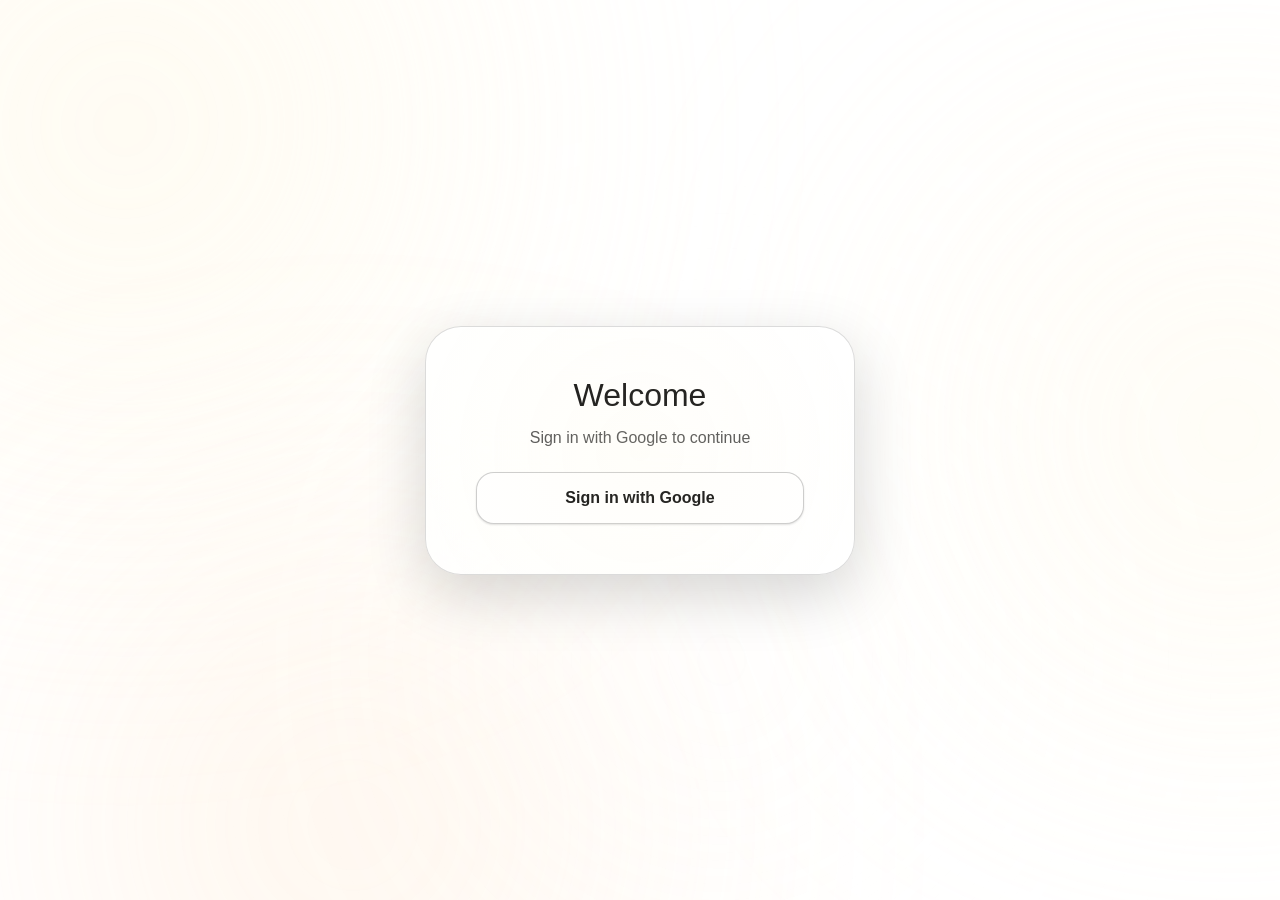
==== commit f7c7e626: "Added color change depending on system mode "Dark mode" or "light mode"" ====
--- a/index.html
+++ b/index.html
@@ -86,7 +86,7 @@
           <div class="layout-switcher" role="group" aria-label="Workspace layout">
             <button type="button" class="layout-btn" data-layout="default">Default</button>
             <button type="button" class="layout-btn" data-layout="side">Side-by-Side</button>
-            <button type="button" class="layout-btn" data-layout="compact">Compact</button>
+            <button type="button" class="layout-btn" data-layout="compact">Vertical</button>
           </div>
         </div>
 
@@ -230,4 +230,4 @@
 <script type="module" src="./Js/layout.js"></script>
 
 </body>
-</html>+</html>
--- a/style.css
+++ b/style.css
@@ -3,13 +3,39 @@
 }
 
 :root {
-  --bg: #000;
-  --panel: #0d0d0d;
-  --panel-soft: #171717;
-  --text: #fff;
-  --muted: #a3a3a3;
-  --border: #2a2a2a;
+  color-scheme: light dark;
+  --bg: #fff;
+  --panel: #f7f7f7;
+  --panel-soft: #ededed;
+  --text: #111;
+  --muted: #626262;
+  --border: #d4d4d4;
   --focus: #22c55e;
+  --navbar-bg: rgba(255, 255, 255, 0.9);
+  --control-bg: #fff;
+  --control-hover: #f0f0f0;
+  --menu-bg: rgba(255, 255, 255, 0.92);
+  --menu-control-bg: rgba(0, 0, 0, 0.05);
+  --menu-control-hover: rgba(0, 0, 0, 0.1);
+  --shadow: rgba(0, 0, 0, 0.18);
+}
+
+@media (prefers-color-scheme: dark) {
+  :root {
+    --bg: #000;
+    --panel: #0d0d0d;
+    --panel-soft: #171717;
+    --text: #fff;
+    --muted: #a3a3a3;
+    --border: #2a2a2a;
+    --navbar-bg: rgba(10, 10, 10, 0.9);
+    --control-bg: #1a1a1a;
+    --control-hover: #292929;
+    --menu-bg: rgba(28, 28, 30, 0.92);
+    --menu-control-bg: rgba(255, 255, 255, 0.06);
+    --menu-control-hover: rgba(255, 255, 255, 0.12);
+    --shadow: rgba(0, 0, 0, 0.45);
+  }
 }
 
 /* ================= BASE ================= */
@@ -45,7 +71,7 @@
 
   padding: 0 18px;
 
-  background: rgba(10, 10, 10, 0.9);
+  background: var(--navbar-bg);
   backdrop-filter: blur(12px);
 
   border-bottom: 1px solid var(--border);
@@ -65,10 +91,10 @@
 }
 
 .dropbtn {
-  background: rgba(255,255,255,.08);
-  color: white;
-
-  border: 1px solid rgba(255,255,255,.12);
+  background: var(--menu-control-bg);
+  color: var(--text);
+
+  border: 1px solid var(--border);
 
   border-radius: 8px;
 
@@ -85,7 +111,7 @@
 }
 
 .dropbtn:hover {
-  background: rgba(255,255,255,.12);
+  background: var(--menu-control-hover);
 }
 
 .dropdown-content {
@@ -97,18 +123,18 @@
 
   width: 300px;
 
-  background: rgba(28, 28, 30, 0.85);
+  background: var(--menu-bg);
 
   backdrop-filter: blur(40px);
   -webkit-backdrop-filter: blur(40px);
 
   border-radius: 10px;
 
-  border: 1px solid rgba(255,255,255,.08);
+  border: 1px solid var(--border);
 
   overflow: hidden;
 
-  box-shadow: 0 20px 60px rgba(0,0,0,.45);
+  box-shadow: 0 20px 60px var(--shadow);
 
   z-index: 999;
 }
@@ -124,14 +150,14 @@
 
   padding: 13px 16px;
 
-  color: white;
+  color: var(--text);
   font-size: 1rem;
   font-weight: 500;
 }
 
 .dropdown-content hr {
   border: none;
-  border-top: 1px solid rgba(255,255,255,0.08);
+  border-top: 1px solid var(--border);
   margin: 0;
 }
 
@@ -209,15 +235,15 @@
   font-weight: 600;
 
   color: var(--text);
-  background: rgba(255, 255, 255, 0.06);
-  border: 1px solid rgba(255, 255, 255, 0.1);
+  background: var(--menu-control-bg);
+  border: 1px solid var(--border);
   border-radius: 6px;
 
   cursor: pointer;
 }
 
 .layout-btn:hover {
-  background: rgba(255, 255, 255, 0.12);
+  background: var(--menu-control-hover);
 }
 
 .layout-btn.active {
@@ -235,10 +261,10 @@
   padding: 10px 11px;
 
   border-radius: 8px;
-  border: 1px solid #333;
-
-  background: #1a1a1a;
-  color: white;
+  border: 1px solid var(--border);
+
+  background: var(--control-bg);
+  color: var(--text);
 
   outline: none;
 }
@@ -359,8 +385,8 @@
   border-radius: 8px;
   border: none;
 
-  background: #fff;
-  color: #000;
+  background: var(--text);
+  color: var(--bg);
 
   font-weight: 700;
   font-size: 0.95rem;
@@ -378,10 +404,10 @@
   display: inline-flex;
   gap: 6px;
   padding: 5px;
-  background: rgba(18, 18, 18, 0.96);
-  border: 1px solid var(--border);
-  border-radius: 8px;
-  box-shadow: 0 12px 28px rgba(0, 0, 0, 0.45);
+  background: var(--menu-bg);
+  border: 1px solid var(--border);
+  border-radius: 8px;
+  box-shadow: 0 12px 28px var(--shadow);
   opacity: 0;
   transform: translate(-50%, 4px);
   transition: opacity 0.15s ease, transform 0.15s ease;
@@ -405,7 +431,7 @@
 }
 
 #selectionToolbar button:hover {
-  background: rgba(255, 255, 255, 0.08);
+  background: var(--menu-control-bg);
 }
 
 .profile-pic {
@@ -448,7 +474,7 @@
   margin-top: 18px;
   padding: 16px;
 
-  background: #080808;
+  background: var(--panel-soft);
 
   border: 1px solid var(--border);
   border-radius: 8px;
@@ -536,4 +562,7 @@
   background: #22c55e;
   color: white;
   border-color: #22c55e;
-}+}
+#chatFrame {
+  background: var(--panel-soft);
+}
